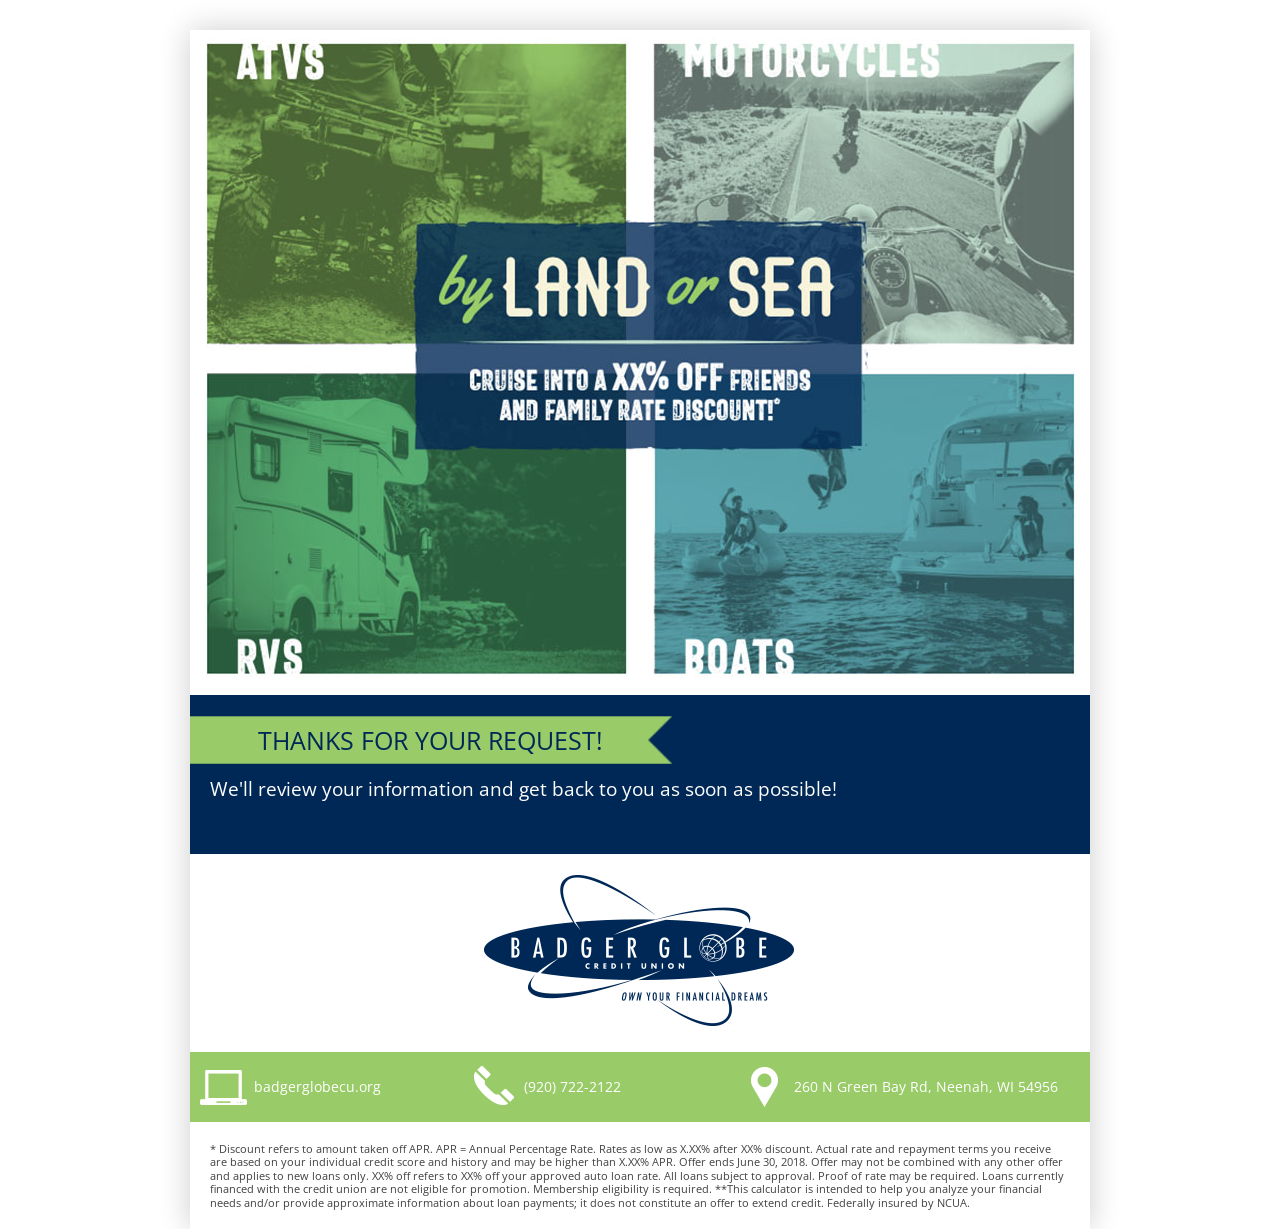
==== thanks.html @ a9948827 "Initial commit." ====
<!doctype html>
<html lang="en-US" class="no-js">
<head>
	<meta charset="utf-8">
	<title>Vacation Loans - Badger Globe Credit Union</title>

	<meta http-equiv="X-UA-Compatible" content="IE=edge" />
	<meta name="viewport" content="width=device-width, initial-scale=1">
	<link rel="stylesheet" href="css/main.css">
	<script src="js/head.js?v=1"></script>
	<!-- Global site tag (gtag.js) - Google Analytics -->
	<script async src="https://www.googletagmanager.com/gtag/js?id=UA-109080471-3"></script>
	<script>
	window.dataLayer = window.dataLayer || [];
	function gtag(){dataLayer.push(arguments);}
	gtag('js', new Date());

	gtag('config', 'UA-109080471-3');
	</script>
</head>
<body>
	<main class="container">
		
		<div class="wrap">
			<img src="img/header.jpg" class="header">
		</div>
		
		<div class="content wrap group">
				
			<h3 class="form-title">Thanks for your request!</h3>
			<p>We'll review your information and get back to you as soon as possible!</p>

		</div>

		<div class="footer">
			<div class="wrap text-center">
				<a href="https://www.badgerglobecu.org/"><img src="img/logo.png"></a>
			</div>
		</div>
		
		<div class="contact-bar wrap group">
			<div class="thirty"><a href="https://www.badgerglobecu.org/" target="_blank"><img src="img/contact-website.png" alt="Link to badgerglobecu.org" /> badgerglobecu.org</a></div>
			<div class="thirty"><a href="tel:9207222122"><img src="img/contact-phone.png" alt="Call 920-722-2122" /> (920) 722-2122</a></div>
			<div class="fourty"><a href="https://www.google.com/maps/place/260+N+Green+Bay+Rd,+Neenah,+WI+54956/@44.1941566,-88.4879277,17z/data=!3m1!4b1!4m5!3m4!1s0x8803c77bc86fcbdd:0x9187003e1a72b659!8m2!3d44.1941528!4d-88.485739" target="_blank"><img src="img/contact-address.png" alt="Street Address: 260 N Green Bay Rd, Neenah, WI 54956" /> 260 N Green Bay Rd, Neenah, WI 54956</a></div>
		</div>

		<div class="disclaimer wrap">* Discount refers to amount taken off APR. APR = Annual Percentage Rate. Rates as low as X.XX% after XX% discount. Actual rate and repayment terms you receive are based on your individual credit score and history and may be higher than X.XX% APR. Offer ends June 30, 2018. Offer may not be combined with any other offer and applies to new loans only. XX% off refers to XX% off your approved auto loan rate. All loans subject to approval. Proof of rate may be required. Loans currently financed with the credit union are not eligible for promotion. Membership eligibility is required. **This calculator is intended to help you analyze your financial needs and/or provide approximate information about loan payments; it does not constitute an offer to extend credit. Federally insured by NCUA.</div>
	</main>
	<script src="//ajax.googleapis.com/ajax/libs/jquery/1.11.2/jquery.min.js?v=1"></script>
	<script src="js/main.js"></script>
</body>
</html>
---- css/main.css ----
@import url(http://fonts.googleapis.com/css?family=Open+Sans:300,400,400italic,700,700italic);html,body,div,span,applet,object,iframe,h1,h2,h3,h4,h5,h6,p,blockquote,pre,a,abbr,acronym,address,big,cite,code,del,dfn,em,font,img,ins,kbd,q,s,samp,small,strike,strong,sub,sup,tt,var,dl,dt,dd,ol,ul,li,fieldset,form,label,legend,table,caption,tbody,tfoot,thead,tr,th,td{margin:0;padding:0;border:0;outline:0;font-weight:inherit;font-style:inherit;font-size:100%;font-family:inherit;vertical-align:baseline}:focus{outline:0}body{line-height:1;color:black;background:white}ol,ul{list-style:none}table{border-collapse:separate;border-spacing:0}caption,th,td{text-align:left;font-weight:normal}blockquote:before,blockquote:after,q:before,q:after{content:""}blockquote,q{quotes:"" ""}*,:before,:after{box-sizing:border-box}img,video,iframe{max-width:100%}@font-face{font-family:'Nexa Rust Sans';src:url("fonts/nexa-rust-sans-black.eot");src:url("fonts/nexa-rust-sans-black.eot?#iefix") format("embedded-opentype"),url("fonts/nexa-rust-sans-black.woff") format("woff"),url("fonts/nexa-rust-sans-black.ttf") format("truetype");font-weight:900;font-style:normal}.clearfix,.group{zoom:1}.clearfix:before,.clearfix:after,.group:before,.group:after{content:"";display:table}.clearfix,.clearfix:before,.clearfix:after,.group,.group:before,.group:after{clear:both}body{font-family:"Open Sans", sans-serif;font-weight:400;font-size:85%;line-height:1.5em;color:#414042;background-color:#eee}@media only screen and (min-width: 1024px){body{font-size:100%}}a{color:#0e426a;text-decoration:none;cursor:pointer}a:hover{color:#145e97}h1,h2,h3,h4,h5,h6,p{margin:0;padding:10px 0}h1,h2,h3,h4,h5,h6{line-height:1.2em}h1{font-size:1.7em;font-family:"Open Sans", sans-serif;font-weight:400}h2{font-size:1.5em}h3{font-size:1.3em;line-height:1.2em}h3.caps{text-transform:uppercase;padding-top:50px}h4{font-size:1.3em;line-height:1.3em;font-family:"Open Sans", sans-serif;font-weight:400}strong{font-weight:700}em{font-style:italic}input[type=text],select,input[type=email],input[type=phone],textarea{display:block;width:100%;padding:14px 20px;border:0;font-size:20px;line-height:20px;border-radius:15px;-webkit-appearance:none;background:white}input[type=text].amount,select.amount,input[type=email].amount,input[type=phone].amount,textarea.amount{background:#fff url("[data-uri]") left center no-repeat;padding:14px 0 14px 30px}input[type=text].percent,select.percent,input[type=email].percent,input[type=phone].percent,textarea.percent{background:#fff url("[data-uri]") right center no-repeat}textarea{height:120px}select{background:#fff url([data-uri]) right center no-repeat;padding:16px 20px;width:100%}@media only screen and (min-width: 768px){.sixty,.fourty,.quarter,.three-quarter,.third,.half,.thirty,.two-third{float:left}.sixty.right,.fourty.right,.quarter.right,.three-quarter.right,.third.right,.half.right,.thirty.right,.two-third.right{float:right}.sixty{width:56%;margin:0 1%}.quarter{width:23%}.three-quarter{width:73%;margin:0 2%}.third{width:33.3%;padding:0 10px}.half{width:47%;margin:0 1.5%}.thirty{width:28%;margin:0 1%}.fourty{width:38%;margin:0 1%}.two-third{width:66%;padding:0 10px}}.text-center{text-align:center}.text-right{text-align:right}body{background:white}.container{box-shadow:0 0 30px rgba(0,0,0,0.2);max-width:900px;margin:0 auto}.wrap{max-width:900px;margin:0 auto}.header{display:block}@media only screen and (min-width: 768px){.header{margin:30px 0 0}}.form-title{display:block;height:50px;margin-left:-20px;background:url(../img/bg-flag-right.png) right center no-repeat;background-size:cover;color:#002856;font-size:25px;line-height:50px;padding:0;text-align:center;text-transform:uppercase}@media only screen and (min-width: 768px){.form-title{max-width:56%}}.content{position:relative;background:#002856;color:white;padding:20px 20px 40px 20px;zoom:1}.content:before,.content:after{content:"";display:table}.content,.content:before,.content:after{clear:both}.content h1{font-family:"Nexa Rust Sans", sans-serif;font-weight:400;color:white}@media only screen and (min-width: 1024px){.content h1 span{display:block}}.content p{font-size:1.2em;line-height:1.5em}.content .half:last-child{padding-top:20px}.content .half:last-child .right-content{padding:20px 0}@media only screen and (min-width: 768px){.content .half:first-child{width:51%}.content .half:nth-child(2){width:43%;padding:0 2%}}.calculator-container .calculator{zoom:1}.calculator-container .calculator:before,.calculator-container .calculator:after{content:"";display:table}.calculator-container .calculator,.calculator-container .calculator:before,.calculator-container .calculator:after{clear:both}.calculator-container .calculator .result{display:none}.calculator-container .total-savings-container{background:#99cc68;color:#002856;padding:15px 20px 15px 25px}@media only screen and (min-width: 768px){.calculator-container .total-savings-container{border-radius:20px;margin:20px 0}}.calculator-container .total-savings-container .calculators{padding:0 0 20px 0}.calculator-container .total-savings-container .fields{padding:15px 0 0}.calculator-container .total-savings-container .half{float:left;width:48%;margin:0 1%}.calculator-container .total-savings-container .half.first{padding-left:0;margin-left:0;width:38%}.calculator-container .total-savings-container .half.result-total-savings{background:white;border-radius:20px;width:58%;font-size:30px;line-height:35px;color:#414042;background:#fff url("[data-uri]") left center no-repeat;padding:15px 10px 15px 30px}.calculator-container .share-now{padding:20px 0 0 0;font-size:.85em}.footer a{text-decoration:none}.footer .wrap{padding:20px}.footer .logo{text-align:center}@media only screen and (min-width: 768px){.footer .logo{float:left;width:30%}}.footer .footer-content{text-align:center;color:#002856;text-transform:uppercase;margin:0}@media only screen and (min-width: 768px){.footer .footer-content{float:left;width:52%;padding:20px 0 0}}.footer h3{font-size:1.4em}@media only screen and (min-width: 768px){.footer h3{padding:5px 0}}.footer h2{font-size:1.7em;font-weight:bold}@media only screen and (min-width: 768px){.footer h2{font-size:2em;padding:5px 0}}.contact-bar{background:#99cc68;text-align:center;padding:10px 0;font-size:.9em;line-height:1.6em}.contact-bar a{color:white}@media only screen and (min-width: 768px){.contact-bar{text-align:left;line-height:50px}}.contact-bar img{display:none}@media only screen and (min-width: 768px){.contact-bar img{display:block;float:left;margin-right:5px}}.disclaimer{zoom:1;font-size:.7em;line-height:1.2em;padding:20px}.disclaimer:before,.disclaimer:after{content:"";display:table}.disclaimer,.disclaimer:before,.disclaimer:after{clear:both}.disclaimer img{float:right;margin:0 0 10px 10px}.bg-blue{background:#0e426a}.bg-blue-dark{background:#214099}.bg-teal{background:#4aacc4}.bg-green{background:#66bd5a}.bg-lime{background:#99cc68}.bg-seafoam{background:#c1ddce}input[type=submit],button,.btn{font-family:"Nexa Rust Sans", sans-serif;font-weight:400;padding:15px 30px;background:#99cc68;color:#002856;border:0;border-radius:20px;font-size:1.2em;line-height:1.4em;text-transform:uppercase;display:inline-block;cursor:pointer;text-align:center}input[type=submit]:hover,button:hover,.btn:hover{opacity:.7}
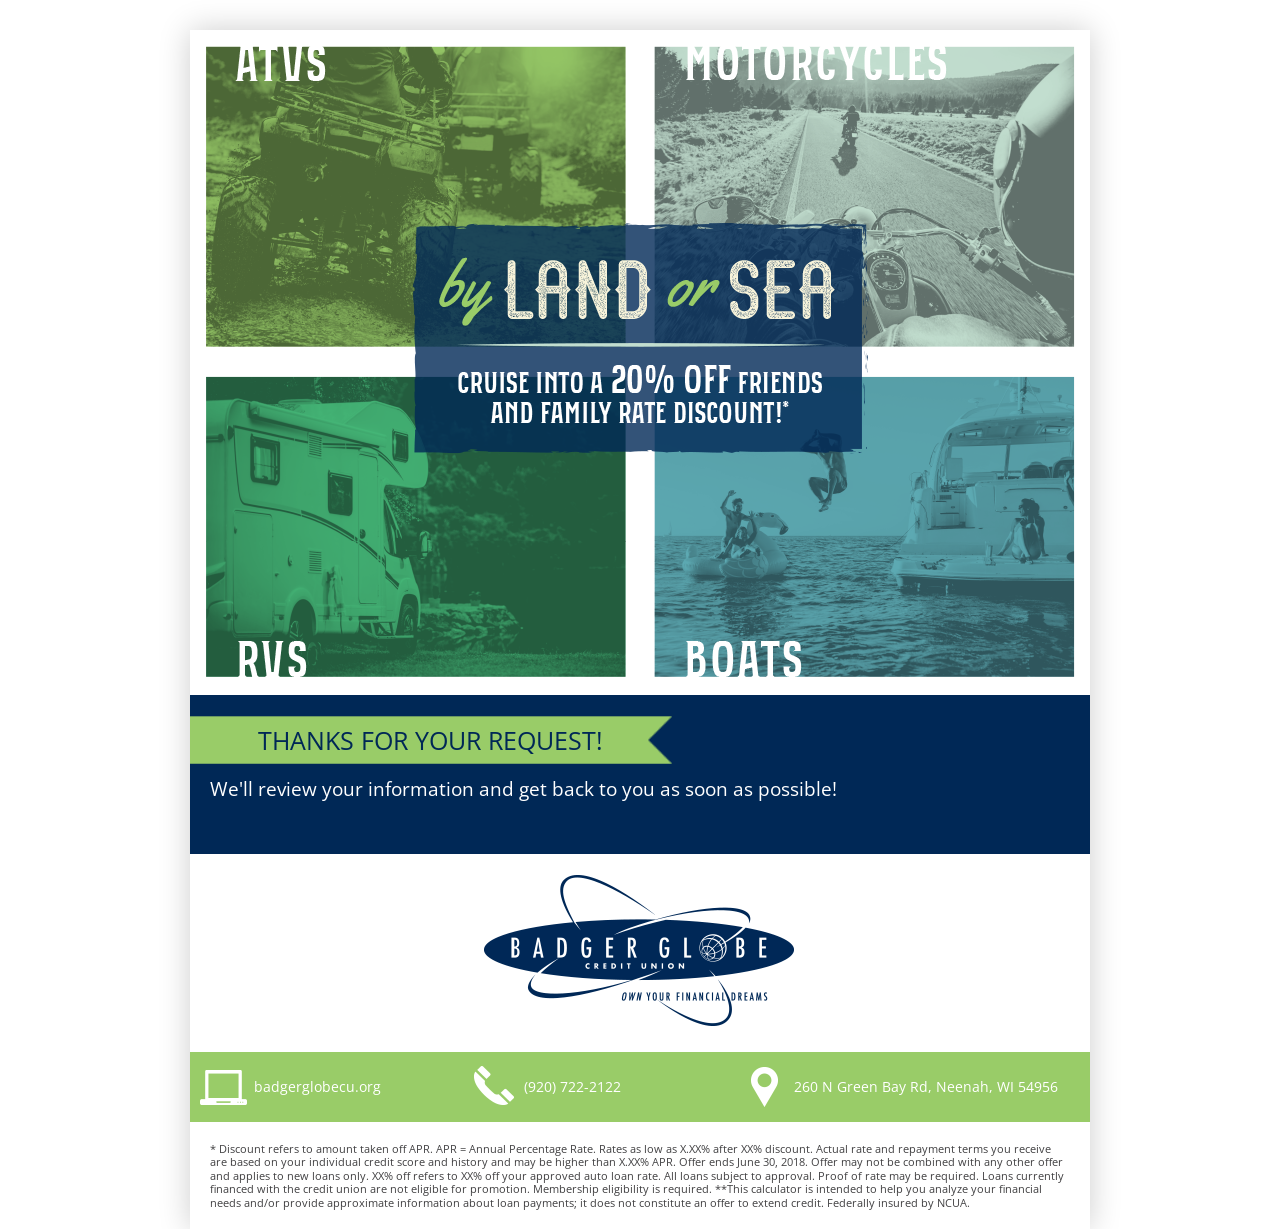
==== commit 219be073: "Update header image." ====
--- a/thanks.html
+++ b/thanks.html
@@ -2,7 +2,7 @@
 <html lang="en-US" class="no-js">
 <head>
 	<meta charset="utf-8">
-	<title>Vacation Loans - Badger Globe Credit Union</title>
+	<title>Toy Loans - Badger Globe Credit Union</title>
 
 	<meta http-equiv="X-UA-Compatible" content="IE=edge" />
 	<meta name="viewport" content="width=device-width, initial-scale=1">
@@ -22,7 +22,7 @@
 	<main class="container">
 		
 		<div class="wrap">
-			<img src="img/header.jpg" class="header">
+			<img src="img/header.png" class="header">
 		</div>
 		
 		<div class="content wrap group">
--- a/css/main.css
+++ b/css/main.css
@@ -1 +1 @@
-@import url(http://fonts.googleapis.com/css?family=Open+Sans:300,400,400italic,700,700italic);html,body,div,span,applet,object,iframe,h1,h2,h3,h4,h5,h6,p,blockquote,pre,a,abbr,acronym,address,big,cite,code,del,dfn,em,font,img,ins,kbd,q,s,samp,small,strike,strong,sub,sup,tt,var,dl,dt,dd,ol,ul,li,fieldset,form,label,legend,table,caption,tbody,tfoot,thead,tr,th,td{margin:0;padding:0;border:0;outline:0;font-weight:inherit;font-style:inherit;font-size:100%;font-family:inherit;vertical-align:baseline}:focus{outline:0}body{line-height:1;color:black;background:white}ol,ul{list-style:none}table{border-collapse:separate;border-spacing:0}caption,th,td{text-align:left;font-weight:normal}blockquote:before,blockquote:after,q:before,q:after{content:""}blockquote,q{quotes:"" ""}*,:before,:after{box-sizing:border-box}img,video,iframe{max-width:100%}@font-face{font-family:'Nexa Rust Sans';src:url("fonts/nexa-rust-sans-black.eot");src:url("fonts/nexa-rust-sans-black.eot?#iefix") format("embedded-opentype"),url("fonts/nexa-rust-sans-black.woff") format("woff"),url("fonts/nexa-rust-sans-black.ttf") format("truetype");font-weight:900;font-style:normal}.clearfix,.group{zoom:1}.clearfix:before,.clearfix:after,.group:before,.group:after{content:"";display:table}.clearfix,.clearfix:before,.clearfix:after,.group,.group:before,.group:after{clear:both}body{font-family:"Open Sans", sans-serif;font-weight:400;font-size:85%;line-height:1.5em;color:#414042;background-color:#eee}@media only screen and (min-width: 1024px){body{font-size:100%}}a{color:#0e426a;text-decoration:none;cursor:pointer}a:hover{color:#145e97}h1,h2,h3,h4,h5,h6,p{margin:0;padding:10px 0}h1,h2,h3,h4,h5,h6{line-height:1.2em}h1{font-size:1.7em;font-family:"Open Sans", sans-serif;font-weight:400}h2{font-size:1.5em}h3{font-size:1.3em;line-height:1.2em}h3.caps{text-transform:uppercase;padding-top:50px}h4{font-size:1.3em;line-height:1.3em;font-family:"Open Sans", sans-serif;font-weight:400}strong{font-weight:700}em{font-style:italic}input[type=text],select,input[type=email],input[type=phone],textarea{display:block;width:100%;padding:14px 20px;border:0;font-size:20px;line-height:20px;border-radius:15px;-webkit-appearance:none;background:white}input[type=text].amount,select.amount,input[type=email].amount,input[type=phone].amount,textarea.amount{background:#fff url("[data-uri]") left center no-repeat;padding:14px 0 14px 30px}input[type=text].percent,select.percent,input[type=email].percent,input[type=phone].percent,textarea.percent{background:#fff url("[data-uri]") right center no-repeat}textarea{height:120px}select{background:#fff url([data-uri]) right center no-repeat;padding:16px 20px;width:100%}@media only screen and (min-width: 768px){.sixty,.fourty,.quarter,.three-quarter,.third,.half,.thirty,.two-third{float:left}.sixty.right,.fourty.right,.quarter.right,.three-quarter.right,.third.right,.half.right,.thirty.right,.two-third.right{float:right}.sixty{width:56%;margin:0 1%}.quarter{width:23%}.three-quarter{width:73%;margin:0 2%}.third{width:33.3%;padding:0 10px}.half{width:47%;margin:0 1.5%}.thirty{width:28%;margin:0 1%}.fourty{width:38%;margin:0 1%}.two-third{width:66%;padding:0 10px}}.text-center{text-align:center}.text-right{text-align:right}body{background:white}.container{box-shadow:0 0 30px rgba(0,0,0,0.2);max-width:900px;margin:0 auto}.wrap{max-width:900px;margin:0 auto}.header{display:block}@media only screen and (min-width: 768px){.header{margin:30px 0 0}}.form-title{display:block;height:50px;margin-left:-20px;background:url(../img/bg-flag-right.png) right center no-repeat;background-size:cover;color:#002856;font-size:25px;line-height:50px;padding:0;text-align:center;text-transform:uppercase}@media only screen and (min-width: 768px){.form-title{max-width:56%}}.content{position:relative;background:#002856;color:white;padding:20px 20px 40px 20px;zoom:1}.content:before,.content:after{content:"";display:table}.content,.content:before,.content:after{clear:both}.content h1{font-family:"Nexa Rust Sans", sans-serif;font-weight:400;color:white}@media only screen and (min-width: 1024px){.content h1 span{display:block}}.content p{font-size:1.2em;line-height:1.5em}.content .half:last-child{padding-top:20px}.content .half:last-child .right-content{padding:20px 0}@media only screen and (min-width: 768px){.content .half:first-child{width:51%}.content .half:nth-child(2){width:43%;padding:0 2%}}.calculator-container .calculator{zoom:1}.calculator-container .calculator:before,.calculator-container .calculator:after{content:"";display:table}.calculator-container .calculator,.calculator-container .calculator:before,.calculator-container .calculator:after{clear:both}.calculator-container .calculator .result{display:none}.calculator-container .total-savings-container{background:#99cc68;color:#002856;padding:15px 20px 15px 25px}@media only screen and (min-width: 768px){.calculator-container .total-savings-container{border-radius:20px;margin:20px 0}}.calculator-container .total-savings-container .calculators{padding:0 0 20px 0}.calculator-container .total-savings-container .fields{padding:15px 0 0}.calculator-container .total-savings-container .half{float:left;width:48%;margin:0 1%}.calculator-container .total-savings-container .half.first{padding-left:0;margin-left:0;width:38%}.calculator-container .total-savings-container .half.result-total-savings{background:white;border-radius:20px;width:58%;font-size:30px;line-height:35px;color:#414042;background:#fff url("[data-uri]") left center no-repeat;padding:15px 10px 15px 30px}.calculator-container .share-now{padding:20px 0 0 0;font-size:.85em}.footer a{text-decoration:none}.footer .wrap{padding:20px}.footer .logo{text-align:center}@media only screen and (min-width: 768px){.footer .logo{float:left;width:30%}}.footer .footer-content{text-align:center;color:#002856;text-transform:uppercase;margin:0}@media only screen and (min-width: 768px){.footer .footer-content{float:left;width:52%;padding:20px 0 0}}.footer h3{font-size:1.4em}@media only screen and (min-width: 768px){.footer h3{padding:5px 0}}.footer h2{font-size:1.7em;font-weight:bold}@media only screen and (min-width: 768px){.footer h2{font-size:2em;padding:5px 0}}.contact-bar{background:#99cc68;text-align:center;padding:10px 0;font-size:.9em;line-height:1.6em}.contact-bar a{color:white}@media only screen and (min-width: 768px){.contact-bar{text-align:left;line-height:50px}}.contact-bar img{display:none}@media only screen and (min-width: 768px){.contact-bar img{display:block;float:left;margin-right:5px}}.disclaimer{zoom:1;font-size:.7em;line-height:1.2em;padding:20px}.disclaimer:before,.disclaimer:after{content:"";display:table}.disclaimer,.disclaimer:before,.disclaimer:after{clear:both}.disclaimer img{float:right;margin:0 0 10px 10px}.bg-blue{background:#0e426a}.bg-blue-dark{background:#214099}.bg-teal{background:#4aacc4}.bg-green{background:#66bd5a}.bg-lime{background:#99cc68}.bg-seafoam{background:#c1ddce}input[type=submit],button,.btn{font-family:"Nexa Rust Sans", sans-serif;font-weight:400;padding:15px 30px;background:#99cc68;color:#002856;border:0;border-radius:20px;font-size:1.2em;line-height:1.4em;text-transform:uppercase;display:inline-block;cursor:pointer;text-align:center}input[type=submit]:hover,button:hover,.btn:hover{opacity:.7}
+@import url(http://fonts.googleapis.com/css?family=Open+Sans:300,400,400italic,700,700italic);html,body,div,span,applet,object,iframe,h1,h2,h3,h4,h5,h6,p,blockquote,pre,a,abbr,acronym,address,big,cite,code,del,dfn,em,font,img,ins,kbd,q,s,samp,small,strike,strong,sub,sup,tt,var,dl,dt,dd,ol,ul,li,fieldset,form,label,legend,table,caption,tbody,tfoot,thead,tr,th,td{margin:0;padding:0;border:0;outline:0;font-weight:inherit;font-style:inherit;font-size:100%;font-family:inherit;vertical-align:baseline}:focus{outline:0}body{line-height:1;color:black;background:white}ol,ul{list-style:none}table{border-collapse:separate;border-spacing:0}caption,th,td{text-align:left;font-weight:normal}blockquote:before,blockquote:after,q:before,q:after{content:""}blockquote,q{quotes:"" ""}*,:before,:after{box-sizing:border-box}img,video,iframe{max-width:100%}@font-face{font-family:'Nexa Rust Sans';src:url("fonts/nexa-rust-sans-black.eot");src:url("fonts/nexa-rust-sans-black.eot?#iefix") format("embedded-opentype"),url("fonts/nexa-rust-sans-black.woff") format("woff"),url("fonts/nexa-rust-sans-black.ttf") format("truetype");font-weight:900;font-style:normal}.clearfix,.group{zoom:1}.clearfix:before,.clearfix:after,.group:before,.group:after{content:"";display:table}.clearfix,.clearfix:before,.clearfix:after,.group,.group:before,.group:after{clear:both}body{font-family:"Open Sans", sans-serif;font-weight:400;font-size:85%;line-height:1.5em;color:#414042;background-color:#eee}@media only screen and (min-width: 1024px){body{font-size:100%}}a{color:#0e426a;text-decoration:none;cursor:pointer}a:hover{color:#145e97}h1,h2,h3,h4,h5,h6,p{margin:0;padding:10px 0}h1,h2,h3,h4,h5,h6{line-height:1.2em}h1{font-size:1.7em;font-family:"Open Sans", sans-serif;font-weight:400}h2{font-size:1.5em}h3{font-size:1.3em;line-height:1.2em}h3.caps{text-transform:uppercase;padding-top:50px}h4{font-size:1.3em;line-height:1.3em;font-family:"Open Sans", sans-serif;font-weight:400}strong{font-weight:700}em{font-style:italic}input[type=text],select,input[type=email],input[type=phone],textarea{display:block;width:100%;padding:14px 20px;border:0;font-size:20px;line-height:20px;border-radius:15px;-webkit-appearance:none;background:white}input[type=text].amount,select.amount,input[type=email].amount,input[type=phone].amount,textarea.amount{background:#fff url("[data-uri]") left center no-repeat;padding:14px 0 14px 30px}input[type=text].percent,select.percent,input[type=email].percent,input[type=phone].percent,textarea.percent{background:#fff url("[data-uri]") right center no-repeat}textarea{height:120px}select{background:#fff url([data-uri]) right center no-repeat;padding:16px 20px;width:100%}@media only screen and (min-width: 768px){.sixty,.fourty,.quarter,.three-quarter,.third,.half,.thirty,.two-third{float:left}.sixty.right,.fourty.right,.quarter.right,.three-quarter.right,.third.right,.half.right,.thirty.right,.two-third.right{float:right}.sixty{width:56%;margin:0 1%}.quarter{width:23%}.three-quarter{width:73%;margin:0 2%}.third{width:33.3%;padding:0 10px}.half{width:47%;margin:0 1.5%}.thirty{width:28%;margin:0 1%}.fourty{width:38%;margin:0 1%}.two-third{width:66%;padding:0 10px}}.text-center{text-align:center}.text-right{text-align:right}body{background:white}.container{box-shadow:0 0 30px rgba(0,0,0,0.2);max-width:900px;margin:0 auto}.wrap{max-width:900px;margin:0 auto}.header{display:block}@media only screen and (min-width: 768px){.header{margin:30px 0 0}}.form-title{zoom:1;display:block;height:50px;margin-left:-20px;background:url(../img/bg-flag-right.png) right center no-repeat;background-size:cover;color:#002856;font-size:25px;line-height:50px;padding:0;text-align:center;text-transform:uppercase}.form-title:before,.form-title:after{content:"";display:table}.form-title,.form-title:before,.form-title:after{clear:both}@media only screen and (min-width: 768px){.form-title{max-width:56%}}.content{position:relative;background:#002856;color:white;padding:20px 20px 40px 20px;zoom:1}.content:before,.content:after{content:"";display:table}.content,.content:before,.content:after{clear:both}.content h1{font-family:"Nexa Rust Sans", sans-serif;font-weight:400;color:white}@media only screen and (min-width: 1024px){.content h1 span{display:block}}.content p{font-size:1.2em;line-height:1.5em}.content .half:last-child{padding-top:20px}.content .half:last-child .right-content{padding:20px 0}.content .top-title{padding:10px 20px 20px;font-size:1.2em;line-height:1.5em;text-align:center}@media only screen and (min-width: 900px){.content .top-title{padding:10px 50px 30px 50px}}@media only screen and (min-width: 768px){.content .half:first-child{width:51%}.content .half:nth-child(2){width:43%;padding:0 2%}}.calculator-container .calculator{zoom:1}.calculator-container .calculator:before,.calculator-container .calculator:after{content:"";display:table}.calculator-container .calculator,.calculator-container .calculator:before,.calculator-container .calculator:after{clear:both}.calculator-container .calculator .result{display:none}.calculator-container .total-savings-container{background:#99cc68;color:#002856;padding:15px 20px 15px 25px}@media only screen and (min-width: 768px){.calculator-container .total-savings-container{border-radius:20px;margin:20px 0}}.calculator-container .total-savings-container .calculators{padding:0 0 20px 0}.calculator-container .total-savings-container .fields{padding:15px 0 0}.calculator-container .total-savings-container .half{float:left;width:48%;margin:0 1%}.calculator-container .total-savings-container .half.first{padding-left:0;margin-left:0;width:38%}.calculator-container .total-savings-container .half.result-total-savings{background:white;border-radius:20px;width:58%;font-size:30px;line-height:35px;color:#414042;background:#fff url("[data-uri]") left center no-repeat;padding:15px 10px 15px 30px}.calculator-container .share-now{padding:20px 0 0 0;font-size:.85em}.footer a{text-decoration:none}.footer .wrap{padding:20px}.footer .logo{text-align:center}@media only screen and (min-width: 768px){.footer .logo{float:left;width:30%}}.footer .footer-content{text-align:center;color:#002856;text-transform:uppercase;margin:0}@media only screen and (min-width: 768px){.footer .footer-content{float:left;width:52%;padding:20px 0 0}}.footer h3{font-size:1.4em}@media only screen and (min-width: 768px){.footer h3{padding:5px 0}}.footer h2{font-size:1.7em;font-weight:bold}@media only screen and (min-width: 768px){.footer h2{font-size:2em;padding:5px 0}}.contact-bar{background:#99cc68;text-align:center;padding:10px 0;font-size:.9em;line-height:1.6em}.contact-bar a{color:white}@media only screen and (min-width: 768px){.contact-bar{text-align:left;line-height:50px}}.contact-bar img{display:none}@media only screen and (min-width: 768px){.contact-bar img{display:block;float:left;margin-right:5px}}.disclaimer{zoom:1;font-size:.7em;line-height:1.2em;padding:20px}.disclaimer:before,.disclaimer:after{content:"";display:table}.disclaimer,.disclaimer:before,.disclaimer:after{clear:both}.disclaimer img{float:right;margin:0 0 10px 10px}.bg-blue{background:#0e426a}.bg-blue-dark{background:#214099}.bg-teal{background:#4aacc4}.bg-green{background:#66bd5a}.bg-lime{background:#99cc68}.bg-seafoam{background:#c1ddce}input[type=submit],button,.btn{font-family:"Nexa Rust Sans", sans-serif;font-weight:400;padding:15px 30px;background:#99cc68;color:#002856;border:0;border-radius:20px;font-size:1.2em;line-height:1.4em;text-transform:uppercase;display:inline-block;cursor:pointer;text-align:center}input[type=submit]:hover,button:hover,.btn:hover{opacity:.7}
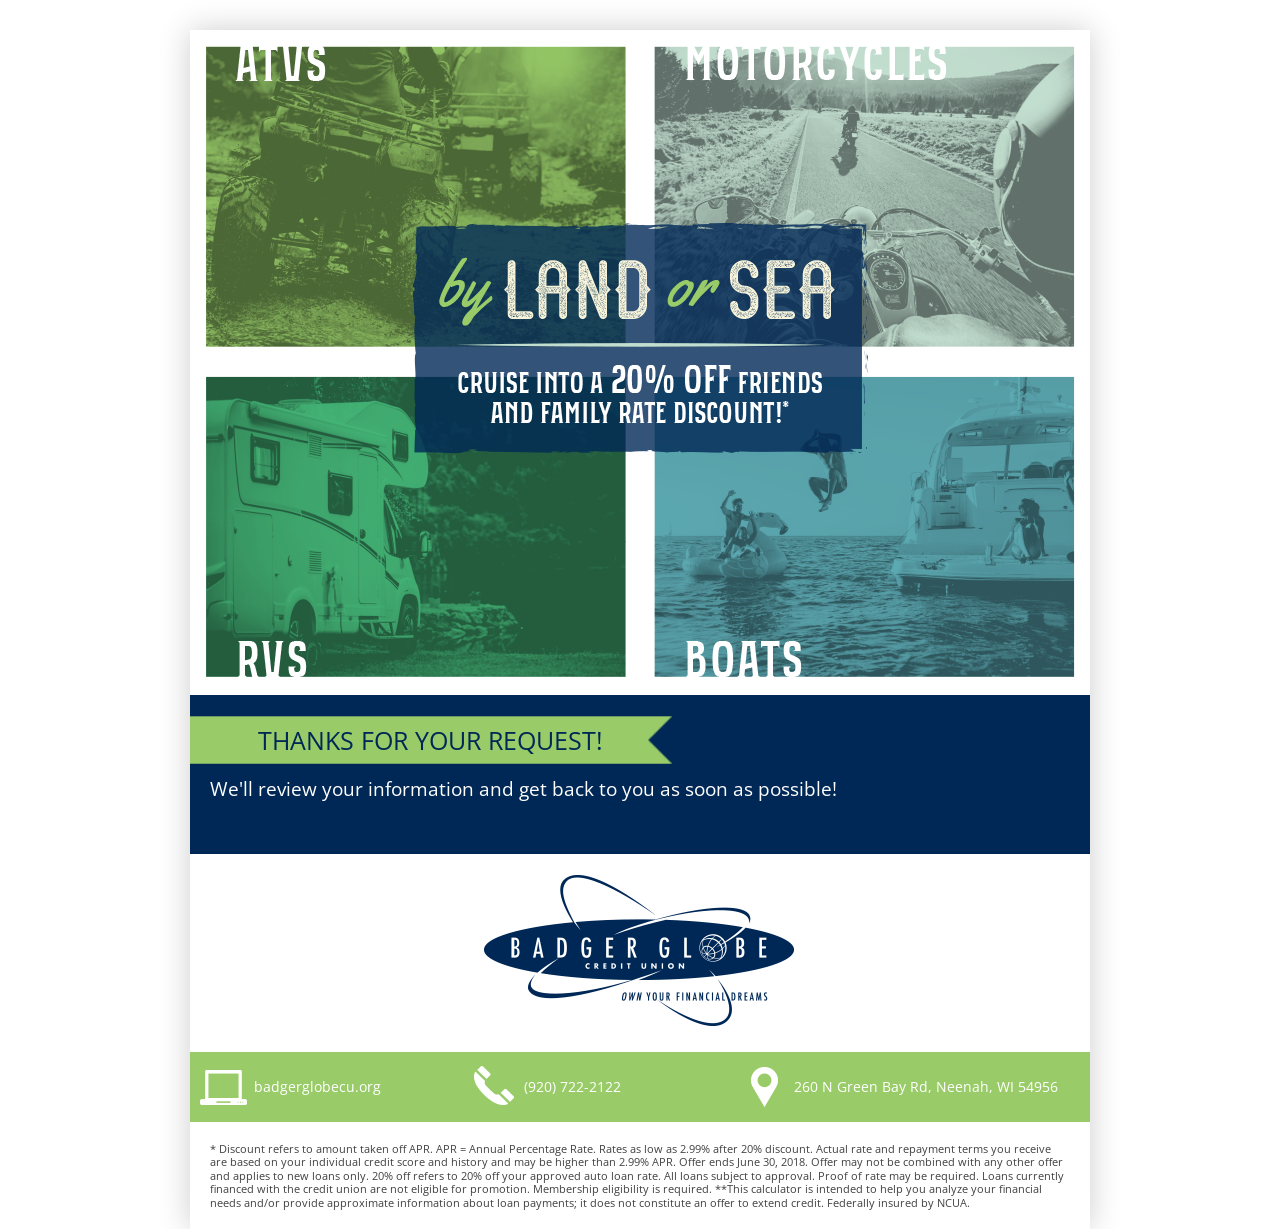
==== commit 1e05f2b2: "Update disclaimer text with correct rates, and ensure calculator rate is correct as well." ====
--- a/thanks.html
+++ b/thanks.html
@@ -44,7 +44,7 @@
 			<div class="fourty"><a href="https://www.google.com/maps/place/260+N+Green+Bay+Rd,+Neenah,+WI+54956/@44.1941566,-88.4879277,17z/data=!3m1!4b1!4m5!3m4!1s0x8803c77bc86fcbdd:0x9187003e1a72b659!8m2!3d44.1941528!4d-88.485739" target="_blank"><img src="img/contact-address.png" alt="Street Address: 260 N Green Bay Rd, Neenah, WI 54956" /> 260 N Green Bay Rd, Neenah, WI 54956</a></div>
 		</div>
 
-		<div class="disclaimer wrap">* Discount refers to amount taken off APR. APR = Annual Percentage Rate. Rates as low as X.XX% after XX% discount. Actual rate and repayment terms you receive are based on your individual credit score and history and may be higher than X.XX% APR. Offer ends June 30, 2018. Offer may not be combined with any other offer and applies to new loans only. XX% off refers to XX% off your approved auto loan rate. All loans subject to approval. Proof of rate may be required. Loans currently financed with the credit union are not eligible for promotion. Membership eligibility is required. **This calculator is intended to help you analyze your financial needs and/or provide approximate information about loan payments; it does not constitute an offer to extend credit. Federally insured by NCUA.</div>
+		<div class="disclaimer wrap">* Discount refers to amount taken off APR. APR = Annual Percentage Rate. Rates as low as 2.99% after 20% discount. Actual rate and repayment terms you receive are based on your individual credit score and history and may be higher than 2.99% APR. Offer ends June 30, 2018. Offer may not be combined with any other offer and applies to new loans only. 20% off refers to 20% off your approved auto loan rate. All loans subject to approval. Proof of rate may be required. Loans currently financed with the credit union are not eligible for promotion. Membership eligibility is required. **This calculator is intended to help you analyze your financial needs and/or provide approximate information about loan payments; it does not constitute an offer to extend credit. Federally insured by NCUA.</div>
 	</main>
 	<script src="//ajax.googleapis.com/ajax/libs/jquery/1.11.2/jquery.min.js?v=1"></script>
 	<script src="js/main.js"></script>
